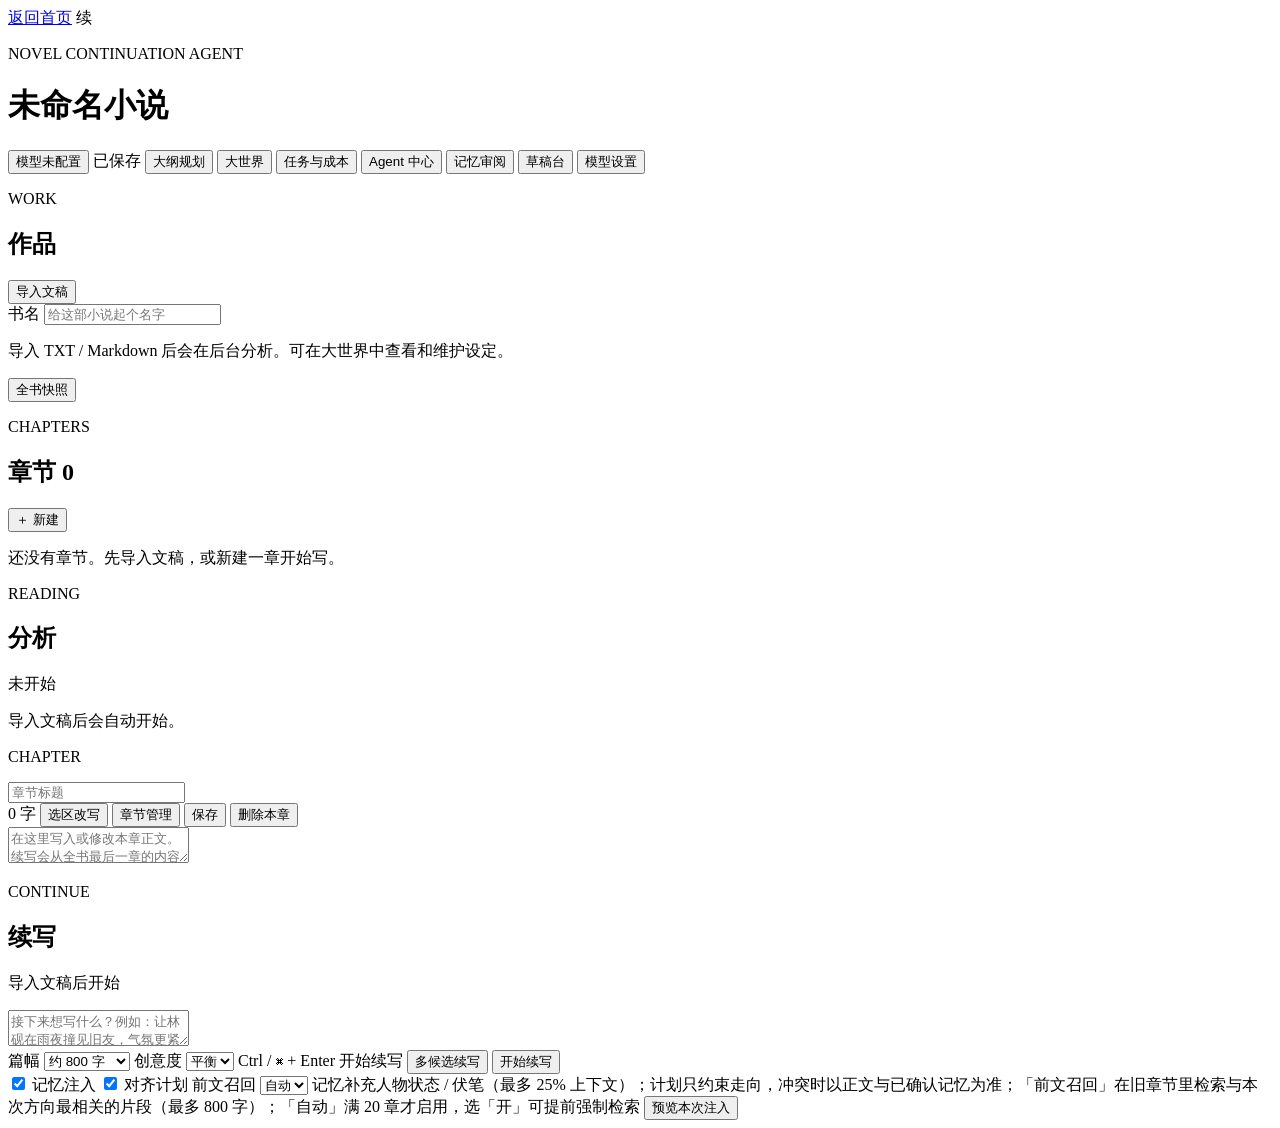
==== web/studio.html @ f5b2d1b9 "feat: add Cosmic Odyssey homepage for novel projects" ====
<!doctype html>
<html lang="zh-CN">
<head>
  <meta charset="utf-8">
  <meta name="viewport" content="width=device-width, initial-scale=1">
  <title>续写 · 小说续写 Agent</title>
  <link rel="icon" href="data:,">
  <link rel="stylesheet" href="/style.css">
  <script src="/studio-entry.js"></script>
</head>
<body>
  <header class="topbar">
    <div class="brand">
      <a class="btn btn-ghost" href="/">返回首页</a>
      <span class="brand-seal" aria-hidden="true">续</span>
      <div class="brand-copy">
        <p class="kicker">NOVEL CONTINUATION AGENT</p>
        <h1 id="headerTitle">未命名小说</h1>
      </div>
    </div>
    <div class="top-actions">
      <button id="modelBadge" class="model-badge" type="button" title="配置模型接口">
        <span class="status-dot" aria-hidden="true"></span>
        <span id="modelBadgeText">模型未配置</span>
      </button>
      <span id="saveStatus" class="save-status is-saved" aria-live="polite">已保存</span>
      <button id="planButton" class="btn btn-ghost" type="button">大纲规划</button>
      <button id="world-center-btn" class="btn btn-ghost" type="button">大世界</button>
      <button id="task-center-btn" class="btn btn-ghost" type="button">任务与成本</button>
      <button id="agentCenterButton" class="btn btn-ghost" type="button">Agent 中心</button>
      <button id="memoryReviewButton" class="btn btn-ghost" type="button">记忆审阅</button>
      <button id="imageCenterButton" class="btn btn-ghost" type="button" hidden>图像中心</button>
      <button id="exportButton" class="btn btn-ghost" type="button" hidden>导出</button>
      <button id="draftBoxButton" class="btn btn-ghost" type="button">草稿台 <span id="draftBoxCount" class="count" hidden>0</span></button>
      <button id="settingsButton" class="btn btn-ghost" type="button">模型设置</button>
    </div>
  </header>

  <main class="workspace">
    <aside class="sidebar">
      <section class="side-section">
        <div class="side-head">
          <div>
            <p class="kicker">WORK</p>
            <h2>作品</h2>
          </div>
          <button id="importButton" class="btn btn-quiet" type="button">导入文稿</button>
        </div>
        <label class="field">
          <span>书名</span>
          <input id="titleInput" type="text" maxlength="120" autocomplete="off" placeholder="给这部小说起个名字">
        </label>
        <p class="side-note">导入 TXT / Markdown 后会在后台分析。可在大世界中查看和维护设定。</p>
        <button id="snapshotButton" class="btn btn-quiet" type="button">全书快照</button>
      </section>

      <section class="side-section">
        <div class="side-head">
          <div>
            <p class="kicker">CHAPTERS</p>
            <h2>章节 <span id="chapterTotalCount" class="count">0</span></h2>
          </div>
          <button id="addChapterButton" class="btn btn-quiet" type="button">＋ 新建</button>
        </div>
        <div id="chapterList" class="chapter-list"></div>
        <p id="chapterEmpty" class="empty-state">还没有章节。先导入文稿，或新建一章开始写。</p>
      </section>

      <section class="side-section analysis-section" aria-live="polite">
        <div class="side-head">
          <div>
            <p class="kicker">READING</p>
            <h2>分析</h2>
          </div>
          <span id="analysisBadge" class="analysis-badge is-idle">未开始</span>
        </div>
        <p id="analysisText" class="analysis-text">导入文稿后会自动开始。</p>
        <div id="analysisProgress" class="progress" hidden>
          <div id="analysisBar" class="progress-bar"></div>
        </div>
        <button id="retryAnalysisButton" class="btn btn-quiet" type="button" hidden>重新分析</button>
      </section>
    </aside>

    <section class="editor">
      <div id="chapterEditor" class="editor-body">
        <div class="editor-head">
          <div class="chapter-heading">
            <p class="kicker">CHAPTER</p>
            <input id="chapterTitleInput" class="chapter-title-input" type="text" maxlength="120" autocomplete="off" placeholder="章节标题" aria-label="章节标题">
          </div>
          <div class="editor-tools">
            <span id="chapterCharCount" class="muted">0 字</span>
            <button id="adaptSelectionButton" class="btn btn-quiet" type="button">选区改写</button>
            <button id="manuscriptButton" class="btn btn-quiet" type="button">章节管理</button>
            <button id="saveButton" class="btn btn-ghost" type="button">保存</button>
            <button id="deleteChapterButton" class="btn btn-quiet btn-delete" type="button">删除本章</button>
          </div>
        </div>

        <div class="paper">
          <textarea id="chapterContent" class="manuscript" spellcheck="false" placeholder="在这里写入或修改本章正文。续写会从全书最后一章的内容末尾开始。"></textarea>
        </div>
      </div>

      <div id="noChapter" class="empty-stage" hidden>
        <p class="kicker">EMPTY</p>
        <h2>还没有可编辑的章节</h2>
        <p>导入已有文稿，系统会自动拆分章节并在后台分析；也可以新建一章，从空白开始写。</p>
        <div class="empty-actions">
          <button id="emptyImportButton" class="btn btn-primary" type="button">导入文稿</button>
          <button id="emptyAddChapterButton" class="btn btn-ghost" type="button">新建章节</button>
        </div>
      </div>

      <section class="composer" aria-labelledby="composerTitle">
        <div class="composer-head">
          <div>
            <p class="kicker">CONTINUE</p>
            <h2 id="composerTitle">续写</h2>
          </div>
          <p id="contextInfo" class="context-info">导入文稿后开始</p>
        </div>

        <textarea id="direction" class="direction" rows="2" maxlength="2000" placeholder="接下来想写什么？例如：让林砚在雨夜撞见旧友，气氛更紧张。留空则顺着当前情节自然发展。"></textarea>

        <div class="composer-controls">
          <label class="inline-field">篇幅
            <select id="targetChars">
              <option value="500">约 500 字</option>
              <option value="800" selected>约 800 字</option>
              <option value="1200">约 1200 字</option>
              <option value="2000">约 2000 字</option>
            </select>
          </label>
          <label class="inline-field">创意度
            <select id="temperature">
              <option value="0.65">稳重</option>
              <option value="0.85" selected>平衡</option>
              <option value="1.05">发散</option>
            </select>
          </label>
          <span class="key-hint">Ctrl / ⌘ + Enter 开始续写</span>
          <button id="candidateButton" class="btn btn-quiet" type="button">多候选续写</button>
          <button id="generateButton" class="btn btn-primary" type="button">开始续写</button>
        </div>

        <div class="memory-bar">
          <label class="memory-toggle">
            <input id="useMemory" type="checkbox" checked>
            <span>记忆注入</span>
          </label>
          <label class="memory-toggle">
            <input id="usePlan" type="checkbox" checked>
            <span>对齐计划</span>
          </label>
          <label class="inline-field">前文召回
            <select id="useRecall">
              <option value="auto" selected>自动</option>
              <option value="on">开</option>
              <option value="off">关</option>
            </select>
          </label>
          <span class="memory-note">记忆补充人物状态 / 伏笔（最多 25% 上下文）；计划只约束走向，冲突时以正文与已确认记忆为准；「前文召回」在旧章节里检索与本次方向最相关的片段（最多 800 字）；「自动」满 20 章才启用，选「开」可提前强制检索</span>
          <button id="memoryPreviewButton" class="btn btn-quiet" type="button">预览本次注入</button>
        </div>

        <section id="memoryPreview" class="memory-preview" hidden aria-label="本次将注入的记忆与计划">
          <div class="memory-preview-head">
            <div>
              <p class="kicker">CONTEXT</p>
              <h3>本次将注入的记忆与计划</h3>
            </div>
            <button id="memoryPreviewClose" class="icon-button" type="button" aria-label="收起">×</button>
          </div>
          <div id="memoryPreviewBody" class="memory-preview-body"></div>
        </section>

        <section id="draftPanel" class="draft" hidden aria-label="续写草稿">
          <div class="draft-head">
            <div>
              <p class="kicker">DRAFT</p>
              <h3>续写草稿</h3>
            </div>
            <span id="draftStatus" class="draft-status" aria-live="polite"></span>
          </div>
          <p id="draftTarget" class="draft-target" hidden></p>
          <div id="draftText" class="draft-text"></div>
          <div class="draft-actions">
            <button id="appendButton" class="btn btn-primary" type="button" hidden>追加到本章</button>
            <button id="newChapterButton" class="btn btn-ghost" type="button" hidden>存为新章节</button>
            <label id="persistTargetWrap" class="inline-field" hidden>存入
              <select id="persistTarget">
                <option value="append" selected>并入本章</option>
                <option value="new">作为新章节</option>
              </select>
            </label>
            <button id="persistDraftButton" class="btn btn-ghost" type="button" hidden>存入草稿台</button>
            <button id="retryButton" class="btn btn-ghost" type="button" hidden>重新生成</button>
            <button id="discardButton" class="btn btn-quiet" type="button" hidden>丢弃</button>
            <button id="stopButton" class="btn btn-danger" type="button" hidden>停止</button>
          </div>
        </section>
      </section>
    </section>
  </main>

  <div id="toast" class="toast" role="status" aria-live="polite" hidden></div>

  <dialog id="settingsDialog" class="dialog" aria-labelledby="settingsTitle">
    <form id="settingsForm" class="dialog-form" novalidate>
      <div class="dialog-head">
        <div>
          <p class="kicker">PROVIDER</p>
          <h2 id="settingsTitle">模型设置</h2>
        </div>
        <button type="button" class="icon-button" data-close-dialog="settingsDialog" aria-label="关闭">×</button>
      </div>
      <p class="dialog-note">同一个模型既用于后台阅读文稿，也用于续写。支持任意 OpenAI 兼容接口，例如 DeepSeek、通义千问、Kimi、智谱、Ollama。Base URL 一般以 <code>/v1</code> 结尾；本地模型服务可以不填 API Key。</p>
      <label class="field">
        <span>Base URL</span>
        <input id="baseUrlInput" type="url" autocomplete="off" placeholder="https://api.deepseek.com/v1">
      </label>
      <label class="field">
        <span>模型名</span>
        <input id="modelInput" type="text" autocomplete="off" placeholder="deepseek-chat">
      </label>
      <label class="field">
        <span>API Key</span>
        <input id="apiKeyInput" type="password" autocomplete="new-password" placeholder="sk-…">
        <small id="apiKeyHint" class="field-hint"></small>
      </label>
      <label class="checkbox-field">
        <input id="clearKeyInput" type="checkbox">
        <span>清除已保存的 API Key</span>
      </label>
      <label class="field">
        <span>最近正文带入上限（字）</span>
        <input id="contextCharsInput" type="number" min="1000" max="100000" step="1000" inputmode="numeric">
        <small class="field-hint">只截取全书结尾部分。人物与相关设定会按当前情节自动挑选，无需手动维护。</small>
      </label>
      <div class="dialog-actions">
        <button type="button" class="btn btn-quiet" data-close-dialog="settingsDialog">取消</button>
        <button type="submit" class="btn btn-primary">保存设置</button>
      </div>
    </form>
  </dialog>

  <dialog id="importDialog" class="dialog" aria-labelledby="importTitle">
    <form id="importForm" class="dialog-form" novalidate>
      <div class="dialog-head">
        <div>
          <p class="kicker">IMPORT</p>
          <h2 id="importTitle">导入文稿</h2>
        </div>
        <button type="button" class="icon-button" data-close-dialog="importDialog" aria-label="关闭">×</button>
      </div>
      <p class="dialog-note">支持 TXT 与 Markdown，会按「第X章」等标题自动拆分章节。导入会替换当前全部章节，并在后台自动开始分析。文件较大时，分析会持续一段时间。</p>
      <label class="field">
        <span>选择文件</span>
        <input id="importFile" class="file-input" type="file" accept=".txt,.md,.markdown,text/plain,text/markdown">
        <small class="field-hint">支持 UTF-8 与常见的 GBK 编码。</small>
      </label>
      <label class="field">
        <span>书名（可选）</span>
        <input id="importTitleInput" type="text" maxlength="120" autocomplete="off" placeholder="留空则从文稿中识别">
      </label>
      <label class="field">
        <span>导入方式</span>
        <select id="importMode">
          <option value="append">追加到书末（保留现有章节和设定）</option>
          <option value="overwrite">覆盖文稿（替换现有章节）</option>
        </select>
      </label>
      <label class="field">
        <span>或粘贴正文</span>
        <textarea id="importText" rows="10" spellcheck="false" placeholder="把整部小说粘贴到这里。可以包含书名、作者等开头信息，系统会忽略这些元数据。"></textarea>
        <small id="importHint" class="field-hint">尚未读取内容。</small>
      </label>
      <div class="dialog-actions">
        <button type="button" class="btn btn-quiet" data-close-dialog="importDialog">取消</button>
        <button id="importSubmitButton" type="submit" class="btn btn-primary">导入并分析</button>
      </div>
    </form>
  </dialog>

  <dialog id="memoryReviewDialog" class="dialog dialog-wide" aria-labelledby="memoryReviewTitle">
    <div class="dialog-head">
      <div>
        <p class="kicker">MEMORY REVIEW</p>
        <h2 id="memoryReviewTitle">记忆审阅</h2>
      </div>
      <button type="button" class="icon-button" data-close-dialog="memoryReviewDialog" aria-label="关闭">×</button>
    </div>

    <div class="review-body">
      <section class="review-section">
        <div class="review-section-head">
          <h3>深度提取</h3>
          <div class="review-actions">
            <label class="inline-check">
              <input type="checkbox" id="extractForceInput"> 强制重提
            </label>
            <button id="extractStartButton" class="btn btn-primary btn-sm" type="button">开始提取</button>
            <button id="reconcileButton" class="btn btn-quiet btn-sm" type="button">重新核查证据</button>
          </div>
        </div>
        <p id="extractStatusText" class="review-note">空闲</p>
      </section>

      <section class="review-section">
        <div class="review-section-head">
          <h3>待审变更集</h3>
          <div class="review-actions">
            <button id="refreshReviewButton" class="btn btn-quiet btn-sm" type="button">刷新</button>
          </div>
        </div>
        <div id="changesetList" class="changeset-list"></div>
        <div id="changesetDetail" class="changeset-detail" hidden></div>
      </section>

      <section class="review-section">
        <div class="review-section-head">
          <h3>实体候选</h3>
        </div>
        <div id="candidateList" class="candidate-list"></div>
      </section>
    </div>
  </dialog>

  <dialog id="planDialog" class="dialog dialog-wide" aria-labelledby="planTitle">
    <div class="dialog-head">
      <div>
        <p class="kicker">PLAN</p>
        <h2 id="planTitle">大纲规划</h2>
      </div>
      <button type="button" class="icon-button" data-close-dialog="planDialog" aria-label="关闭">×</button>
    </div>

    <div class="review-body">
      <section class="review-section">
        <div class="review-section-head">
          <h3>生成草案</h3>
          <span id="planRevisionBadge" class="plan-revision"></span>
        </div>
        <p class="review-note">生成结果为草案，确认激活后才会注入续写。同一范围激活新计划时，旧计划会自动标记为「已取代」。</p>
        <div class="plan-form">
          <label class="field">
            <span>分卷数量</span>
            <input id="planVolumeCount" type="number" min="1" max="12" value="3">
          </label>
          <label class="field">
            <span>结局基调（可选）</span>
            <input id="planEndingTone" type="text" maxlength="200" placeholder="例如：苦尽甘来，但代价沉重">
          </label>
          <label class="field">
            <span>规避套路（可选）</span>
            <input id="planAvoidTropes" type="text" maxlength="500" placeholder="例如：失忆、误会、突然天降">
          </label>
          <label class="field plan-form-wide">
            <span>额外要求（可选）</span>
            <textarea id="planExtra" rows="2" maxlength="1000" placeholder="例如：第二卷重心放在师门线，不要提前解决核心矛盾"></textarea>
          </label>
        </div>
        <div class="plan-actions">
          <button id="planGenerateButton" class="btn btn-primary btn-sm" type="button">生成计划草案</button>
          <button id="planRefreshButton" class="btn btn-quiet btn-sm" type="button">刷新</button>
        </div>
        <p id="planStatusText" class="review-note" aria-live="polite"></p>
      </section>

      <section class="review-section">
        <div class="review-section-head">
          <h3>计划树</h3>
          <span id="planCountBadge" class="plan-revision"></span>
        </div>
        <div id="planTree" class="plan-tree"></div>
      </section>
    </div>
  </dialog>

  <dialog id="draftBoxDialog" class="dialog dialog-wide" aria-labelledby="draftBoxTitle">
    <div class="dialog-head">
      <div>
        <p class="kicker">DRAFT DESK</p>
        <h2 id="draftBoxTitle">草稿台</h2>
      </div>
      <button type="button" class="icon-button" data-close-dialog="draftBoxDialog" aria-label="关闭">×</button>
    </div>

    <div class="review-body">
      <section class="review-section">
        <div class="review-section-head">
          <h3>待确认稿</h3>
          <div class="review-actions">
            <label class="inline-field">状态
              <select id="draftStatusFilter">
                <option value="pending_confirmation" selected>待确认</option>
                <option value="committed">已提交</option>
                <option value="rejected">已拒绝</option>
                <option value="">全部</option>
              </select>
            </label>
            <button id="draftRefreshButton" class="btn btn-quiet btn-sm" type="button">刷新</button>
          </div>
        </div>
        <p class="review-note">草稿的编辑与提取不会改动正文或记忆；「确认提交」会把正文、项目元数据与记忆变更放进同一次提交。</p>
        <div id="draftList" class="changeset-list"></div>
      </section>

      <section id="draftDetailSection" class="review-section" hidden>
        <div class="review-section-head">
          <h3 id="draftDetailTitle">草稿详情</h3>
          <span id="draftDetailBadge" class="plan-revision"></span>
        </div>
        <div class="draft-detail-form">
          <label class="field">
            <span>章节标题</span>
            <input id="draftTitleInput" type="text" maxlength="200" autocomplete="off">
          </label>
          <label class="field">
            <span>正文</span>
            <textarea id="draftContentInput" rows="14" spellcheck="false"></textarea>
          </label>
        </div>
        <p id="draftDetailMeta" class="review-note"></p>
        <div class="review-actions draft-detail-actions">
          <button id="draftSaveEditButton" class="btn btn-quiet btn-sm" type="button">保存修改</button>
          <button id="draftExtractButton" class="btn btn-ghost btn-sm" type="button">提取记忆变更</button>
          <button id="draftConfirmButton" class="btn btn-primary btn-sm" type="button">确认提交</button>
          <button id="draftRejectButton" class="btn btn-danger btn-sm" type="button">拒绝</button>
          <button id="draftOpenChapterButton" class="btn btn-quiet btn-sm" type="button" hidden>打开已提交章节</button>
        </div>
        <label id="draftRejectField" class="field draft-reject-field">
          <span>拒绝原因（可选）</span>
          <input id="draftRejectReason" type="text" maxlength="200" autocomplete="off" placeholder="例如：情节方向不对，稍后重写">
        </label>
        <div id="draftChangeSet" class="changeset-detail" hidden></div>
        <p id="draftDetailStatus" class="review-note" aria-live="polite"></p>
      </section>
    </div>
  </dialog>

  <dialog id="agentCenterDialog" class="dialog dialog-wide" aria-labelledby="agentCenterTitle">
    <div class="dialog-head">
      <div>
        <p class="kicker">AGENT CENTER</p>
        <h2 id="agentCenterTitle">Agent 中心</h2>
      </div>
      <button type="button" class="icon-button" data-close-dialog="agentCenterDialog" aria-label="关闭">×</button>
    </div>

    <div class="review-body">
      <section class="review-section">
        <div class="review-section-head">
          <h3>开关与权限</h3>
          <span class="review-note">默认 observe · 任何 Agent 都不会改正文或删词条</span>
        </div>
        <p class="review-note">observe 只出报告；propose 生成提案送审；autonomous 仅允许低风险自动更新。修改立即生效。</p>
        <div id="agentConfigList" class="agent-config-list"></div>
      </section>

      <section class="review-section">
        <div class="review-section-head">
          <h3>成本与稳定性（近 7 天）</h3>
          <button id="agentRefreshButton" class="btn btn-quiet btn-sm" type="button">刷新</button>
        </div>
        <div id="agentStatsList" class="agent-list"></div>
      </section>

      <section class="review-section">
        <div class="review-section-head">
          <h3>运行日志</h3>
          <span id="agentRunHint" class="review-note"></span>
        </div>
        <div id="agentRunList" class="agent-log"></div>
      </section>

      <section class="review-section">
        <div class="review-section-head">
          <h3>审计报告</h3>
        </div>
        <div id="agentReportList" class="agent-list"></div>
      </section>

      <section class="review-section">
        <div class="review-section-head">
          <h3>伏笔台账</h3>
        </div>
        <p class="review-note">A3 识别的伏笔候选会自动参与续写注入；确认/废弃仅影响台账状态。</p>
        <div id="foreshadowList" class="agent-list"></div>
      </section>

      <section class="review-section">
        <div class="review-section-head">
          <h3>审阅提案</h3>
        </div>
        <p class="review-note">提案只入队，不会自动应用到记忆或正文；接受后仍需在记忆审阅中人工处理。</p>
        <div id="agentProposalList" class="agent-list"></div>
      </section>
    </div>
  </dialog>

  <dialog id="imageCenterDialog" class="dialog dialog-wide" aria-labelledby="imageCenterTitle">
    <div class="dialog-head">
      <div>
        <p class="kicker">IMAGE STUDIO</p>
        <h2 id="imageCenterTitle">图像中心</h2>
      </div>
      <div class="review-actions">
        <button id="imageModelButton" class="btn btn-quiet btn-sm" type="button">图像模型设置</button>
        <button type="button" class="icon-button" data-close-dialog="imageCenterDialog" aria-label="关闭">×</button>
      </div>
    </div>

    <div class="review-body">
      <section class="review-section">
        <div class="review-section-head">
          <h3>生成</h3>
          <span id="imageStatusText" class="review-note">队列空闲</span>
        </div>
        <p class="review-note">生成在后台排队执行。一致性评分为结构化特征代理，尚未接入视觉相似度模型；基准图会作为参考图传入支持图生图的后端。</p>
        <div class="image-form">
          <label class="field">
            <span>类型</span>
            <select id="imageKindInput">
              <option value="character">角色立绘</option>
              <option value="scene">场景</option>
              <option value="item">物品</option>
              <option value="illustration">章节插图</option>
              <option value="cover">封面</option>
            </select>
          </label>
          <label id="imageEntryField" class="field">
            <span>词条</span>
            <select id="imageEntryInput"></select>
          </label>
          <label id="imageChapterField" class="field" hidden>
            <span>章节</span>
            <select id="imageChapterInput"></select>
          </label>
          <label class="field">
            <span>画风锚（可选）</span>
            <input id="imageStyleInput" type="text" maxlength="120" autocomplete="off" placeholder="例如：水墨风，淡彩，工笔">
          </label>
          <label class="field">
            <span>额外负面词（可选）</span>
            <input id="imageNegativeInput" type="text" maxlength="200" autocomplete="off" placeholder="例如：现代服装，文字水印">
          </label>
          <label class="field">
            <span>尺寸</span>
            <select id="imageSizeInput">
              <option value="1024x1024" selected>1024 × 1024</option>
              <option value="768x1024">768 × 1024（竖版）</option>
              <option value="1024x768">1024 × 768（横版）</option>
              <option value="768x768">768 × 768</option>
            </select>
          </label>
          <label class="field">
            <span>步数（可选）</span>
            <input id="imageStepsInput" type="number" min="1" max="80" inputmode="numeric" placeholder="默认 20">
          </label>
          <label class="field">
            <span>种子（可选）</span>
            <input id="imageSeedInput" type="number" min="0" inputmode="numeric" placeholder="留空随机">
          </label>
          <label class="field image-form-wide">
            <span>提示词覆写（可选）</span>
            <textarea id="imagePromptInput" rows="2" maxlength="2000" placeholder="留空则按词条与画风自动组装"></textarea>
          </label>
        </div>
        <div class="review-actions">
          <button id="imagePreviewButton" class="btn btn-quiet btn-sm" type="button">预览提示词</button>
          <button id="imageGenerateButton" class="btn btn-primary btn-sm" type="button">开始生成</button>
        </div>
        <pre id="imagePromptPreview" class="op-json" hidden></pre>
      </section>

      <section class="review-section">
        <div class="review-section-head">
          <h3>资产</h3>
          <div class="review-actions">
            <label class="inline-field">类型
              <select id="imageAssetKindFilter">
                <option value="" selected>全部</option>
                <option value="character">角色</option>
                <option value="scene">场景</option>
                <option value="item">物品</option>
                <option value="illustration">插图</option>
                <option value="cover">封面</option>
              </select>
            </label>
            <button id="imageRefreshButton" class="btn btn-quiet btn-sm" type="button">刷新</button>
          </div>
        </div>
        <div id="imageAssetList" class="image-grid"></div>
      </section>
    </div>
  </dialog>

  <dialog id="imageModelDialog" class="dialog" aria-labelledby="imageModelTitle">
    <form id="imageModelForm" class="dialog-form" novalidate>
      <div class="dialog-head">
        <div>
          <p class="kicker">IMAGE PROVIDER</p>
          <h2 id="imageModelTitle">图像模型设置</h2>
        </div>
        <button type="button" class="icon-button" data-close-dialog="imageModelDialog" aria-label="关闭">×</button>
      </div>
      <p class="dialog-note">支持 OpenAI 兼容的 <code>/images/generations</code> 与本地 Stable Diffusion WebUI 的 <code>/sdapi/v1/txt2img</code>。留空 Base URL 时不接受生成任务。</p>
      <label class="field">
        <span>后端</span>
        <select id="imageModelBackend">
          <option value="openai" selected>OpenAI 兼容</option>
          <option value="sdwebui">Stable Diffusion WebUI</option>
        </select>
      </label>
      <label class="field">
        <span>Base URL</span>
        <input id="imageModelBaseUrl" type="url" autocomplete="off" placeholder="https://api.example.com/v1 或 http://127.0.0.1:7860">
      </label>
      <label class="field">
        <span>模型名（OpenAI 兼容必填）</span>
        <input id="imageModelName" type="text" autocomplete="off" placeholder="dall-e-3 / flux / 本地模型名">
      </label>
      <label class="field">
        <span>API Key</span>
        <input id="imageModelApiKey" type="password" autocomplete="new-password" placeholder="留空表示不修改">
        <small id="imageModelKeyHint" class="field-hint"></small>
      </label>
      <label class="checkbox-field">
        <input id="imageModelClearKey" type="checkbox">
        <span>清除已保存的图像 API Key</span>
      </label>
      <label class="field">
        <span>默认画风锚（可选）</span>
        <input id="imageModelStyle" type="text" maxlength="120" autocomplete="off" placeholder="例如：水墨风，淡彩，工笔">
      </label>
      <label class="field">
        <span>默认负面词（可选）</span>
        <input id="imageModelNegative" type="text" maxlength="200" autocomplete="off" placeholder="例如：现代元素，文字水印">
      </label>
      <div class="plan-form">
        <label class="field">
          <span>宽</span>
          <input id="imageModelWidth" type="number" min="256" max="2048" step="64" inputmode="numeric">
        </label>
        <label class="field">
          <span>高</span>
          <input id="imageModelHeight" type="number" min="256" max="2048" step="64" inputmode="numeric">
        </label>
        <label class="field">
          <span>步数</span>
          <input id="imageModelSteps" type="number" min="1" max="80" inputmode="numeric">
        </label>
        <label class="field">
          <span>超时（秒）</span>
          <input id="imageModelTimeout" type="number" min="10" max="600" inputmode="numeric">
        </label>
      </div>
      <label class="memory-toggle">
        <input id="imageAppearanceEnabled" type="checkbox">
        <span>自动核验角色外观</span>
      </label>
      <label class="field">
        <span>视觉模型名（可选）</span>
        <input id="imageAppearanceModel" type="text" autocomplete="off" placeholder="留空使用文本模型名">
        <small class="field-hint">启用后，角色基准图与新图会发送到「模型设置」中的服务。该模型需支持图片输入。</small>
      </label>
      <div class="dialog-actions">
        <button type="button" class="btn btn-quiet" data-close-dialog="imageModelDialog">取消</button>
        <button type="submit" class="btn btn-primary">保存图像设置</button>
      </div>
    </form>
  </dialog>

  <dialog id="exportDialog" class="dialog" aria-labelledby="exportTitle">
    <div class="dialog-head">
      <div>
        <p class="kicker">EXPORT</p>
        <h2 id="exportTitle">导出整书</h2>
      </div>
      <button type="button" class="icon-button" data-close-dialog="exportDialog" aria-label="关闭">×</button>
    </div>
    <div class="review-body">
      <section class="review-section">
        <div class="review-section-head">
          <h3>生成导出</h3>
          <span id="exportStatus" class="review-note"></span>
        </div>
        <p class="review-note">导出为当前快照，不影响正文。EPUB 会自动嵌入已有插图与封面，并附图像图鉴；TXT / Markdown 勾选「打包图像」后生成 zip 素材包。</p>
        <div class="plan-form">
          <label class="field">
            <span>格式</span>
            <select id="exportFormat">
              <option value="txt">TXT</option>
              <option value="md">Markdown</option>
              <option value="epub" selected>EPUB3</option>
            </select>
          </label>
          <label class="field">
            <span>书名（可选）</span>
            <input id="exportTitleInput" type="text" maxlength="120" autocomplete="off" placeholder="留空则使用当前书名">
          </label>
          <label class="field inline-check" id="exportImagesField" hidden>
            <input id="exportIncludeImages" type="checkbox">
            <span>同时打包图像素材</span>
          </label>
        </div>
        <div class="review-actions">
          <button id="exportSubmitButton" class="btn btn-primary btn-sm" type="button">开始导出</button>
          <button id="exportRefreshButton" class="btn btn-quiet btn-sm" type="button">刷新记录</button>
        </div>
      </section>
      <section class="review-section">
        <div class="review-section-head">
          <h3>导出记录</h3>
        </div>
        <div id="exportList" class="export-list"></div>
      </section>
    </div>
  </dialog>

  <dialog id="draftMemorySyncDialog" class="dialog" aria-labelledby="draftMemorySyncTitle">
    <div class="dialog-head">
      <div>
        <p class="kicker">MEMORY SYNC</p>
        <h2 id="draftMemorySyncTitle">正文已修改，记忆尚未同步</h2>
      </div>
      <button type="button" class="icon-button" id="draftMemorySyncCancel" aria-label="关闭">×</button>
    </div>
    <p class="dialog-note">草稿正文在最后一次记忆提取后发生了变化。直接提交会静默跳过记忆更新，因此需要明确选择：</p>
    <div class="dialog-actions">
      <button type="button" id="draftMemorySyncCancelButton" class="btn btn-quiet">取消</button>
      <button type="button" id="draftMemorySyncBodyOnlyButton" class="btn btn-ghost">仅提交正文（记忆不更新）</button>
      <button type="button" id="draftMemorySyncReextractButton" class="btn btn-primary">先执行记忆重提取</button>
    </div>
  </dialog>

  <script src="/app.js"></script>
  <script src="/projects.js"></script>
  <script src="/world-center.js"></script>
  <script src="/task-center.js"></script>
  <script src="/manuscript-tools.js"></script>
</body>
</html>
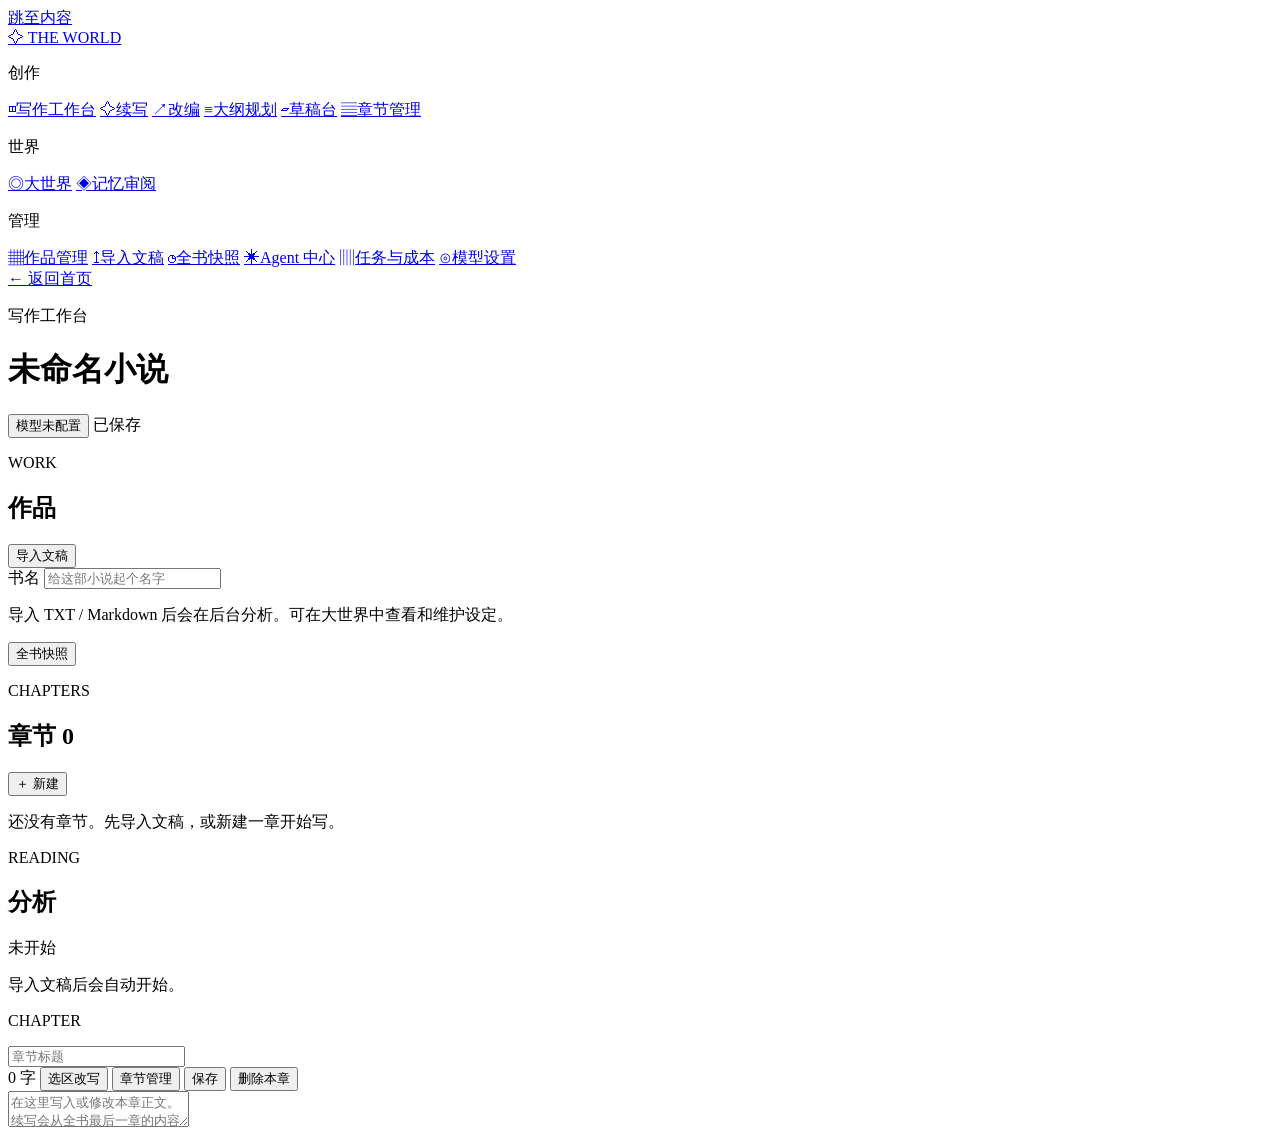
==== commit 71bd696d: "feat: turn Cosmic Odyssey workbench tools into full pages" ====
--- a/web/studio.html
+++ b/web/studio.html
@@ -3,20 +3,50 @@
 <head>
   <meta charset="utf-8">
   <meta name="viewport" content="width=device-width, initial-scale=1">
-  <title>续写 · 小说续写 Agent</title>
+  <title>写作工作台 · The World</title>
   <link rel="icon" href="data:,">
   <link rel="stylesheet" href="/style.css">
+  <link rel="stylesheet" href="/studio.css">
+  <link rel="stylesheet" href="/world-atlas.css">
   <script src="/studio-entry.js"></script>
 </head>
-<body>
+<body class="studio-shell">
+  <a href="#studio-main" class="studio-skip">跳至内容</a>
+  <aside class="flight-rail">
+    <a class="flight-brand" href="/"><span aria-hidden="true">✧</span> THE WORLD</a>
+    <nav class="flight-nav" aria-label="工作台导航">
+      <div class="flight-group">
+        <p>创作</p>
+        <a data-route="editor" href="#editor"><span aria-hidden="true">◫</span>写作工作台</a>
+        <a data-route="continue" href="#continue"><span aria-hidden="true">✧</span>续写</a>
+        <a data-route="adapt" href="#adapt"><span aria-hidden="true">↗</span>改编</a>
+        <a data-route="outline" href="#outline"><span aria-hidden="true">≡</span>大纲规划</a>
+        <a data-route="drafts" href="#drafts"><span aria-hidden="true">▱</span>草稿台</a>
+        <a data-route="chapters" href="#chapters"><span aria-hidden="true">▤</span>章节管理</a>
+      </div>
+      <div class="flight-group">
+        <p>世界</p>
+        <a data-route="world" href="#world"><span aria-hidden="true">◎</span>大世界</a>
+        <a data-route="memory" href="#memory"><span aria-hidden="true">◈</span>记忆审阅</a>
+        <a data-route="images" href="#images" hidden><span aria-hidden="true">▧</span>图像中心</a>
+      </div>
+      <div class="flight-group">
+        <p>管理</p>
+        <a data-route="projects" href="#projects"><span aria-hidden="true">▦</span>作品管理</a>
+        <a data-route="import" href="#import"><span aria-hidden="true">↥</span>导入文稿</a>
+        <a data-route="export" href="#export" hidden><span aria-hidden="true">↧</span>导出作品</a>
+        <a data-route="snapshots" href="#snapshots"><span aria-hidden="true">◷</span>全书快照</a>
+        <a data-route="agents" href="#agents"><span aria-hidden="true">✳</span>Agent 中心</a>
+        <a data-route="tasks" href="#tasks"><span aria-hidden="true">▥</span>任务与成本</a>
+        <a data-route="settings" href="#settings"><span aria-hidden="true">⊙</span>模型设置</a>
+      </div>
+    </nav>
+    <a class="flight-home" href="/">← 返回首页</a>
+  </aside>
   <header class="topbar">
-    <div class="brand">
-      <a class="btn btn-ghost" href="/">返回首页</a>
-      <span class="brand-seal" aria-hidden="true">续</span>
-      <div class="brand-copy">
-        <p class="kicker">NOVEL CONTINUATION AGENT</p>
-        <h1 id="headerTitle">未命名小说</h1>
-      </div>
+    <div class="brand-copy">
+      <p class="kicker" id="studio-route-label">写作工作台</p>
+      <h1 id="headerTitle">未命名小说</h1>
     </div>
     <div class="top-actions">
       <button id="modelBadge" class="model-badge" type="button" title="配置模型接口">
@@ -24,19 +54,22 @@
         <span id="modelBadgeText">模型未配置</span>
       </button>
       <span id="saveStatus" class="save-status is-saved" aria-live="polite">已保存</span>
-      <button id="planButton" class="btn btn-ghost" type="button">大纲规划</button>
-      <button id="world-center-btn" class="btn btn-ghost" type="button">大世界</button>
-      <button id="task-center-btn" class="btn btn-ghost" type="button">任务与成本</button>
-      <button id="agentCenterButton" class="btn btn-ghost" type="button">Agent 中心</button>
-      <button id="memoryReviewButton" class="btn btn-ghost" type="button">记忆审阅</button>
-      <button id="imageCenterButton" class="btn btn-ghost" type="button" hidden>图像中心</button>
-      <button id="exportButton" class="btn btn-ghost" type="button" hidden>导出</button>
-      <button id="draftBoxButton" class="btn btn-ghost" type="button">草稿台 <span id="draftBoxCount" class="count" hidden>0</span></button>
-      <button id="settingsButton" class="btn btn-ghost" type="button">模型设置</button>
     </div>
   </header>
-
-  <main class="workspace">
+  <div class="studio-launchers" hidden>
+    <button id="planButton" type="button">大纲规划</button>
+    <button id="world-center-btn" type="button">大世界</button>
+    <button id="task-center-btn" type="button">任务与成本</button>
+    <button id="agentCenterButton" type="button">Agent 中心</button>
+    <button id="memoryReviewButton" type="button">记忆审阅</button>
+    <button id="imageCenterButton" type="button" hidden>图像中心</button>
+    <button id="exportButton" type="button" hidden>导出</button>
+    <button id="draftBoxButton" type="button">草稿台 <span id="draftBoxCount" hidden>0</span></button>
+    <button id="settingsButton" type="button">模型设置</button>
+  </div>
+
+  <main id="studio-main" tabindex="-1">
+    <section id="writingPage" class="workspace" aria-label="写作工作台">
     <aside class="sidebar">
       <section class="side-section">
         <div class="side-head">
@@ -113,7 +146,10 @@
         </div>
       </div>
 
-      <section class="composer" aria-labelledby="composerTitle">
+    </section>
+    </section>
+    <div id="studio-pages">
+      <section id="continuationPage" class="composer studio-page" aria-labelledby="composerTitle" hidden>
         <div class="composer-head">
           <div>
             <p class="kicker">CONTINUE</p>
@@ -202,19 +238,20 @@
           </div>
         </section>
       </section>
-    </section>
-  </main>
-
-  <div id="toast" class="toast" role="status" aria-live="polite" hidden></div>
-
-  <dialog id="settingsDialog" class="dialog" aria-labelledby="settingsTitle">
+      <section id="unavailablePage" class="studio-page unavailable-page" hidden>
+        <h2>此功能暂不可用</h2>
+        <p>请检查当前作品的状态或功能配置。</p>
+        <a href="#editor" class="btn btn-ghost" data-route="editor">返回写作工作台</a>
+      </section>
+
+  <section hidden id="settingsDialog" class="dialog studio-page" aria-labelledby="settingsTitle">
     <form id="settingsForm" class="dialog-form" novalidate>
       <div class="dialog-head">
         <div>
           <p class="kicker">PROVIDER</p>
           <h2 id="settingsTitle">模型设置</h2>
         </div>
-        <button type="button" class="icon-button" data-close-dialog="settingsDialog" aria-label="关闭">×</button>
+        <button type="button" class="icon-button" data-close-dialog="settingsDialog" aria-label="返回写作工作台">返回工作台</button>
       </div>
       <p class="dialog-note">同一个模型既用于后台阅读文稿，也用于续写。支持任意 OpenAI 兼容接口，例如 DeepSeek、通义千问、Kimi、智谱、Ollama。Base URL 一般以 <code>/v1</code> 结尾；本地模型服务可以不填 API Key。</p>
       <label class="field">
@@ -244,16 +281,16 @@
         <button type="submit" class="btn btn-primary">保存设置</button>
       </div>
     </form>
-  </dialog>
-
-  <dialog id="importDialog" class="dialog" aria-labelledby="importTitle">
+  </section>
+
+  <section hidden id="importDialog" class="dialog" aria-labelledby="importTitle">
     <form id="importForm" class="dialog-form" novalidate>
       <div class="dialog-head">
         <div>
           <p class="kicker">IMPORT</p>
           <h2 id="importTitle">导入文稿</h2>
         </div>
-        <button type="button" class="icon-button" data-close-dialog="importDialog" aria-label="关闭">×</button>
+        <button type="button" class="icon-button" data-close-dialog="importDialog" aria-label="返回写作工作台">返回工作台</button>
       </div>
       <p class="dialog-note">支持 TXT 与 Markdown，会按「第X章」等标题自动拆分章节。导入会替换当前全部章节，并在后台自动开始分析。文件较大时，分析会持续一段时间。</p>
       <label class="field">
@@ -282,15 +319,15 @@
         <button id="importSubmitButton" type="submit" class="btn btn-primary">导入并分析</button>
       </div>
     </form>
-  </dialog>
-
-  <dialog id="memoryReviewDialog" class="dialog dialog-wide" aria-labelledby="memoryReviewTitle">
+  </section>
+
+  <section hidden id="memoryReviewDialog" class="dialog dialog-wide" aria-labelledby="memoryReviewTitle">
     <div class="dialog-head">
       <div>
         <p class="kicker">MEMORY REVIEW</p>
         <h2 id="memoryReviewTitle">记忆审阅</h2>
       </div>
-      <button type="button" class="icon-button" data-close-dialog="memoryReviewDialog" aria-label="关闭">×</button>
+      <button type="button" class="icon-button" data-close-dialog="memoryReviewDialog" aria-label="返回写作工作台">返回工作台</button>
     </div>
 
     <div class="review-body">
@@ -326,15 +363,15 @@
         <div id="candidateList" class="candidate-list"></div>
       </section>
     </div>
-  </dialog>
-
-  <dialog id="planDialog" class="dialog dialog-wide" aria-labelledby="planTitle">
+  </section>
+
+  <section hidden id="planDialog" class="dialog dialog-wide" aria-labelledby="planTitle">
     <div class="dialog-head">
       <div>
         <p class="kicker">PLAN</p>
         <h2 id="planTitle">大纲规划</h2>
       </div>
-      <button type="button" class="icon-button" data-close-dialog="planDialog" aria-label="关闭">×</button>
+      <button type="button" class="icon-button" data-close-dialog="planDialog" aria-label="返回写作工作台">返回工作台</button>
     </div>
 
     <div class="review-body">
@@ -377,15 +414,15 @@
         <div id="planTree" class="plan-tree"></div>
       </section>
     </div>
-  </dialog>
-
-  <dialog id="draftBoxDialog" class="dialog dialog-wide" aria-labelledby="draftBoxTitle">
+  </section>
+
+  <section hidden id="draftBoxDialog" class="dialog dialog-wide" aria-labelledby="draftBoxTitle">
     <div class="dialog-head">
       <div>
         <p class="kicker">DRAFT DESK</p>
         <h2 id="draftBoxTitle">草稿台</h2>
       </div>
-      <button type="button" class="icon-button" data-close-dialog="draftBoxDialog" aria-label="关闭">×</button>
+      <button type="button" class="icon-button" data-close-dialog="draftBoxDialog" aria-label="返回写作工作台">返回工作台</button>
     </div>
 
     <div class="review-body">
@@ -439,15 +476,15 @@
         <p id="draftDetailStatus" class="review-note" aria-live="polite"></p>
       </section>
     </div>
-  </dialog>
-
-  <dialog id="agentCenterDialog" class="dialog dialog-wide" aria-labelledby="agentCenterTitle">
+  </section>
+
+  <section hidden id="agentCenterDialog" class="dialog dialog-wide" aria-labelledby="agentCenterTitle">
     <div class="dialog-head">
       <div>
         <p class="kicker">AGENT CENTER</p>
         <h2 id="agentCenterTitle">Agent 中心</h2>
       </div>
-      <button type="button" class="icon-button" data-close-dialog="agentCenterDialog" aria-label="关闭">×</button>
+      <button type="button" class="icon-button" data-close-dialog="agentCenterDialog" aria-label="返回写作工作台">返回工作台</button>
     </div>
 
     <div class="review-body">
@@ -499,9 +536,9 @@
         <div id="agentProposalList" class="agent-list"></div>
       </section>
     </div>
-  </dialog>
-
-  <dialog id="imageCenterDialog" class="dialog dialog-wide" aria-labelledby="imageCenterTitle">
+  </section>
+
+  <section hidden id="imageCenterDialog" class="dialog dialog-wide" aria-labelledby="imageCenterTitle">
     <div class="dialog-head">
       <div>
         <p class="kicker">IMAGE STUDIO</p>
@@ -509,7 +546,7 @@
       </div>
       <div class="review-actions">
         <button id="imageModelButton" class="btn btn-quiet btn-sm" type="button">图像模型设置</button>
-        <button type="button" class="icon-button" data-close-dialog="imageCenterDialog" aria-label="关闭">×</button>
+        <button type="button" class="icon-button" data-close-dialog="imageCenterDialog" aria-label="返回写作工作台">返回工作台</button>
       </div>
     </div>
 
@@ -596,16 +633,16 @@
         <div id="imageAssetList" class="image-grid"></div>
       </section>
     </div>
-  </dialog>
-
-  <dialog id="imageModelDialog" class="dialog" aria-labelledby="imageModelTitle">
+  </section>
+
+  <section hidden id="imageModelDialog" class="dialog" aria-labelledby="imageModelTitle">
     <form id="imageModelForm" class="dialog-form" novalidate>
       <div class="dialog-head">
         <div>
           <p class="kicker">IMAGE PROVIDER</p>
           <h2 id="imageModelTitle">图像模型设置</h2>
         </div>
-        <button type="button" class="icon-button" data-close-dialog="imageModelDialog" aria-label="关闭">×</button>
+        <button type="button" class="icon-button" data-close-dialog="imageModelDialog" aria-label="返回写作工作台">返回工作台</button>
       </div>
       <p class="dialog-note">支持 OpenAI 兼容的 <code>/images/generations</code> 与本地 Stable Diffusion WebUI 的 <code>/sdapi/v1/txt2img</code>。留空 Base URL 时不接受生成任务。</p>
       <label class="field">
@@ -672,15 +709,15 @@
         <button type="submit" class="btn btn-primary">保存图像设置</button>
       </div>
     </form>
-  </dialog>
-
-  <dialog id="exportDialog" class="dialog" aria-labelledby="exportTitle">
+  </section>
+
+  <section hidden id="exportDialog" class="dialog" aria-labelledby="exportTitle">
     <div class="dialog-head">
       <div>
         <p class="kicker">EXPORT</p>
         <h2 id="exportTitle">导出整书</h2>
       </div>
-      <button type="button" class="icon-button" data-close-dialog="exportDialog" aria-label="关闭">×</button>
+      <button type="button" class="icon-button" data-close-dialog="exportDialog" aria-label="返回写作工作台">返回工作台</button>
     </div>
     <div class="review-body">
       <section class="review-section">
@@ -719,26 +756,15 @@
         <div id="exportList" class="export-list"></div>
       </section>
     </div>
-  </dialog>
-
-  <dialog id="draftMemorySyncDialog" class="dialog" aria-labelledby="draftMemorySyncTitle">
-    <div class="dialog-head">
-      <div>
-        <p class="kicker">MEMORY SYNC</p>
-        <h2 id="draftMemorySyncTitle">正文已修改，记忆尚未同步</h2>
-      </div>
-      <button type="button" class="icon-button" id="draftMemorySyncCancel" aria-label="关闭">×</button>
-    </div>
-    <p class="dialog-note">草稿正文在最后一次记忆提取后发生了变化。直接提交会静默跳过记忆更新，因此需要明确选择：</p>
-    <div class="dialog-actions">
-      <button type="button" id="draftMemorySyncCancelButton" class="btn btn-quiet">取消</button>
-      <button type="button" id="draftMemorySyncBodyOnlyButton" class="btn btn-ghost">仅提交正文（记忆不更新）</button>
-      <button type="button" id="draftMemorySyncReextractButton" class="btn btn-primary">先执行记忆重提取</button>
-    </div>
-  </dialog>
-
+  </section>
+
+    </div>
+  </main>
+  <div id="toast" class="toast" role="status" aria-live="polite" hidden></div>
+  <script src="/studio-pages.js"></script>
   <script src="/app.js"></script>
   <script src="/projects.js"></script>
+  <script src="/world-atlas.js"></script>
   <script src="/world-center.js"></script>
   <script src="/task-center.js"></script>
   <script src="/manuscript-tools.js"></script>
